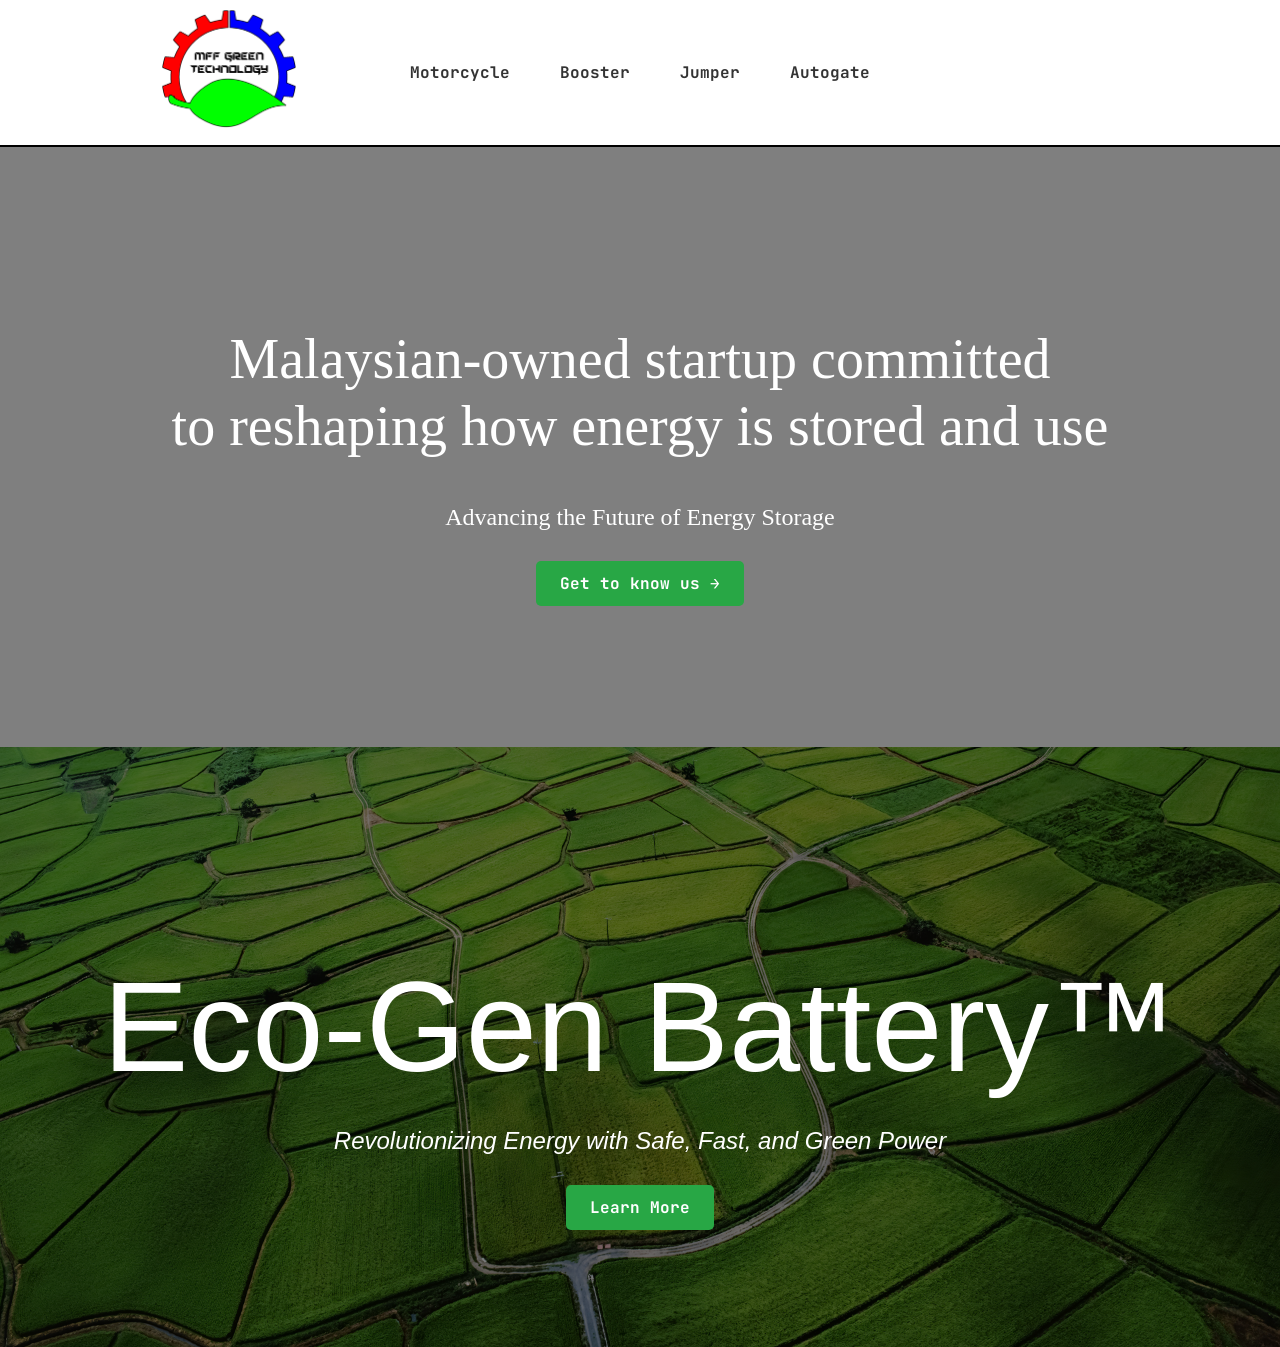
==== index.html @ 7f67dec1 "Add files via upload" ====
<!DOCTYPE html>
<html lang="en">
<head>
    <meta charset="UTF-8">
    <meta name="viewport" content="width=device-width, initial-scale=1.0">
    <title>MFF Green Technology</title>
    <link rel="icon" type="image/x-icon" href="media/Official Logo.png">
    <link href="https://fonts.googleapis.com/css2?family=JetBrains+Mono:wght@400;700&display=swap" rel="stylesheet">
    <link rel="stylesheet" href="css/main.css">
    <link rel="stylesheet" href="css/index.css">
    <script src="js/script.js"></script>
</head>
<body>
    <div class="container">
        <header class="header">
            <!-- Top Navigation -->
            <nav class="top-navbar">
                <!-- Logo Link -->
                <a href="index.html" class="logo-link">
                    <img src="media/Official Logo.png" alt="LOGO" class="logo">
                </a>

                <!-- Navigation Links -->
                <ul class="nav-links">
                    <li><a href="motorcycle.html">Motorcycle</a></li>
                    <li><a href="booster.html">Booster</a></li>
                    <li><a href="jumper.html">Jumper</a></li>
                    <li><a href="autogate.html">Autogate</a></li>
                </ul>
            </nav>
        </header>

        <div class="section1">
            <video class="s1-video" autoplay muted loop plainline>
                <source src="media/bgVideo1.mp4" type="video/mp4">
                Your browser does not support the video tag.
            </video>

            <div class="s1-content">
                <h1>Malaysian-owned startup committed <br> to reshaping how energy is stored and use</h1>
                <p>Advancing the Future of Energy Storage</p>
                <a href="about.html" class="learnbtn">Get to know us →</a>
            </div>
        </div>

        <div class="section2">
            <img src="media/bgImg1.jpg" alt="Eco-Gen Battery" class="s2-img">

            <div class="s2-content">
                <h1>Eco-Gen Battery™</h1>
                <p>Revolutionizing Energy with Safe, Fast, and Green Power</p>
                <a href="ecogenbattery.html" class="learnbtn">Learn More</a>
            </div>
        </div>
    </div>
</body>
</html>
---- css/main.css ----
/* CSS for Site General Structured */

body{
    margin: 0;
    font-family: 'JetBrains Mono', monospace;
}

/* Top-Navbar */
.top-navbar{
    display: flex;
    align-items: center;
    justify-content: space-between;
    background-color: white;
    padding: 10px 12px;
    border-bottom: 2px solid black;
    width: 100vw;
    box-sizing: border-box;
    position: relative;
}

/* Logo */
.logo{
    height: 120px;
    margin-left: 150px;
}

.logo-link{
    text-decoration: none;
    display: inline-block;
}

.nav-links{
    list-style: none;
    display: flex;
    gap: 30px;
    margin: 0;
    padding: 0;
    position: absolute;
    left: 50%;
    transform: translateX(-50%);
}

.nav-links li a{
    text-decoration: none;
    color: #333;
    font-weight: 700;
    transition: all 0.3s ease;
    font-family: 'JetBrains Mono', monospace;
    padding: 5px 10px;
    border-radius: 4px;
}

/* Hover and Active Effect */
.nav-links li a:hover,
.nav-links li a.active{
    color: white;
    background-color: green;
    transform: scale(1.05);
}

/* Tablet View */
@media (max-width:992px){
    .logo{
        height: 70px;
        margin-left: 20px;
    }

    .nav-links{
        gap: 20px;
    }
}

/* Mobile View */
@media (max-width: 600px) {
    .top-navbar {
        flex-direction: column;
        align-items: center;
        justify-content: center;
    }

    .logo{
        margin-left: 0;
        height: 80px;
    }

    .nav-links {
        position: static;
        transform: none;
        flex-direction: column;
        gap: 15px;
        width: 100%;
        text-align: center;
        margin-top: 10px;
    }
    .nav-links li a {
        display: block;
        padding: 8px 0;
        width: 100%;
    }
}
---- css/index.css ----
/* Lucida Calligraphy Regular */
@font-face {
    font-family: 'LucidaCalligraphy';
    src: url('../fonts/Lucida-Calligraphy/LucidaUnicodeCalligraphy.woff2') format('woff2'),
         url('../fonts/Lucida-Calligraphy/LucidaUnicodeCalligraphy.woff') format('woff'),
         url('../fonts/Lucida-Calligraphy/LucidaUnicodeCalligraphy.ttf') format('truetype');
    font-weight: normal;
    font-style: normal;
}

/* Lucida Calligraphy Bold */
@font-face {
    font-family: 'LucidaCalligraphy';
    src: url('../fonts/Lucida-Calligraphy/LucidaUnicodeCalligraphyBold.ttf') format('truetype');
    font-weight: bold;
    font-style: normal;
}

/* Omegle Regular */
@font-face {
    font-family: 'Omegle';
    src: url('../fonts/Omegle/OMEGLE.woff2') format('woff2'),
         url('../fonts/Omegle/OMEGLE.woff') format('woff'),
         url('../fonts/Omegle/OMEGLE.ttf') format('truetype'),
         url('../fonts/Omegle/OMEGLE.otf') format('opentype');
    font-weight: normal;
    font-style: normal;
}

/* Omegle Bold */
@font-face {
    font-family: 'Omegle';
    src: url('../fonts/Omegle/OMEGLE-Bold.ttf') format('truetype'),
         url('../fonts/Omegle/OMEGLE-Bold.otf') format('opentype');
    font-weight: bold;
    font-style: normal;
}

.section1 {
    position: relative;
    width: 100%;
    height: 600px;
    overflow: hidden;
    font-family: 'JetBrains Mono', monospace;
}

.s1-video {
    position: absolute;
    top: 0;
    left: 0;
    width: 100%;
    height: 100%;
    object-fit: cover;
    z-index: 0;
}

.s1-content {
    position: relative;
    z-index: 1;
    display: flex;
    flex-direction: column;
    align-items: center;
    justify-content: center;
    height: 100%;
    color: white;
    text-align: center;
    padding: 0 20px;
    background: rgba(0, 0, 0, 0.5); /* optional semi-transparent overlay */
}

.s1-content h1 {
    font-family: 'Rockwell', serif;
    font-size: clamp(2rem, 5vw, 3.5rem); /* responsive scaling */
    margin-bottom: 20px;
    font-weight: 500;
    line-height: 1.2;
}

.s1-content p {
    font-family: 'LucidaCalligraphy', cursive;
    font-size: clamp(1rem, 3vw, 1.5rem);
    margin-bottom: 30px;
    font-weight: 400;
    max-width: 800px;
}

.learnbtn {
    display: inline-block;
    padding: 12px 24px;
    background-color: #28a745;
    color: white;
    text-decoration: none;
    font-weight: bold;
    border-radius: 5px;
    transition: background 0.3s ease;
    font-family: 'JetBrains Mono', monospace;
}

.learnbtn:hover {
    background-color: #218838;
    transform: translateY(-2px); /* subtle hover lift */
}

.section2{
    position: relative;
    width: 100%;
    height: 600px;
    overflow: hidden;
    font-family: 'JetBrains Mono', monospace;
}

.s2-img{    
    position: absolute;
    top: 0;
    left: 0;
    width: 100%;
    height: 100%;
    object-fit: cover;
    z-index: 0;
}

.s2-content{
    position: relative;
    z-index: 1;
    display: flex;
    flex-direction: column;
    align-items: center;
    justify-content: center;
    height: 100%;
    color: white;
    text-align: center;
    padding: 0 20px;
    background: rgba(0, 0, 0, 0.5);
}

.s2-content h1 {
    font-family: 'Omegle', sans-serif;
    font-size: clamp(5rem, 10vw, 8rem);
    margin-bottom: 0;
    font-weight: 500;
    line-height: 1.2;
}

.s2-content p {
    font-family: Arial, sans-serif;
    font-style: italic;
    font-size: clamp(1rem, 3vw, 1.5rem);
    margin-bottom: 30px;
    font-weight: 400;
    max-width: 800px;
}

/* Responsive adjustments */
@media (max-width: 768px) {
    .content-video h1 {
        font-size: 2rem;
    }
    .content-video p {
        font-size: 1rem;
    }
    .learnbtn {
        padding: 10px 20px;
        font-size: 0.9rem;
    }
}
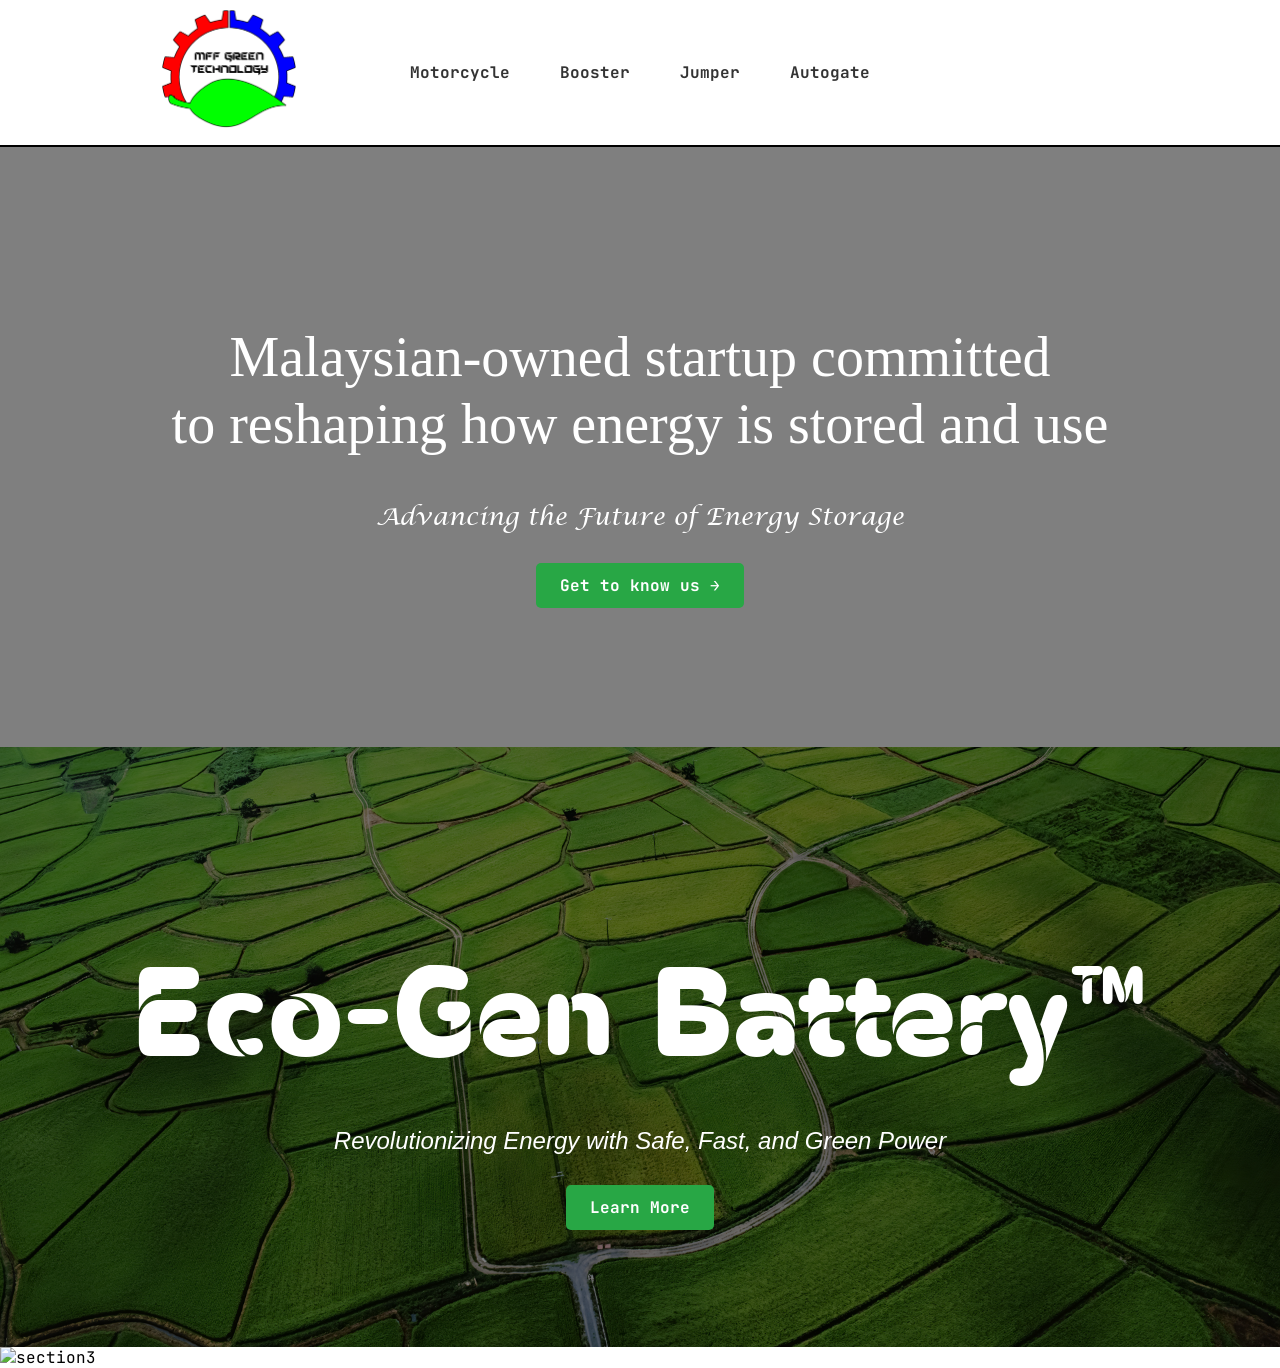
==== commit 5df1c145: "Update index.html Add features for Hamburger Menu in mobile layout" ====
--- a/index.html
+++ b/index.html
@@ -8,7 +8,7 @@
     <link href="https://fonts.googleapis.com/css2?family=JetBrains+Mono:wght@400;700&display=swap" rel="stylesheet">
     <link rel="stylesheet" href="css/main.css">
     <link rel="stylesheet" href="css/index.css">
-    <script src="js/script.js"></script>
+    <script src="js/script.js" defer></script>
 </head>
 <body>
     <div class="container">
@@ -27,6 +27,12 @@
                     <li><a href="jumper.html">Jumper</a></li>
                     <li><a href="autogate.html">Autogate</a></li>
                 </ul>
+
+                <button class="hamburger" type="button" aria-label="Toggle menu" aria-expanded="false">
+                    <span class="bar"></span>
+                    <span class="bar"></span>
+                    <span class="bar"></span>
+                </button>
             </nav>
         </header>
 
@@ -52,6 +58,10 @@
                 <a href="ecogenbattery.html" class="learnbtn">Learn More</a>
             </div>
         </div>
+
+        <div class="section3">
+            <img src="" alt="section3" class="s3-img">
+        </div>
     </div>
 </body>
-</html>+</html>
--- a/css/main.css
+++ b/css/main.css
@@ -3,6 +3,10 @@
 body{
     margin: 0;
     font-family: 'JetBrains Mono', monospace;
+}
+
+body.menu-open {
+    overflow: hidden;
 }
 
 /* Top-Navbar */
@@ -58,24 +62,34 @@
     transform: scale(1.05);
 }
 
-/* Tablet View */
-@media (max-width:992px){
-    .logo{
-        height: 70px;
-        margin-left: 20px;
-    }
+/* Hamburger — hidden on desktop */
+.hamburger{
+    display: none;
+    flex-direction: column;
+    justify-content: center;
+    gap: 5px;
+    width: 40px;
+    height: 40px;
+    padding: 0;
+    border: none;
+    background: none;
+    cursor: pointer;
+}
 
-    .nav-links{
-        gap: 20px;
-    }
+.hamburger .bar{
+    display: block;
+    width: 26px;
+    height: 3px;
+    background-color: #333;
+    border-radius: 2px;
+    transition: transform 0.3s ease, opacity 0.3s ease;
 }
 
 /* Mobile View */
 @media (max-width: 600px) {
     .top-navbar {
-        flex-direction: column;
-        align-items: center;
         justify-content: center;
+        z-index: 1001;
     }
 
     .logo{
@@ -83,18 +97,61 @@
         height: 80px;
     }
 
+    .hamburger {
+        display: flex;
+        position: absolute;
+        right: 12px;
+        top: 50%;
+        transform: translateY(-50%);
+        z-index: 1002;
+    }
+
+    .hamburger.active .bar:nth-child(1) {
+        transform: translateY(8px) rotate(45deg);
+    }
+
+    .hamburger.active .bar:nth-child(2) {
+        opacity: 0;
+    }
+
+    .hamburger.active .bar:nth-child(3) {
+        transform: translateY(-8px) rotate(-45deg);
+    }
+
     .nav-links {
-        position: static;
+        position: fixed;
+        top: 0;
+        left: 0;
+        right: 0;
+        bottom: 0;
         transform: none;
         flex-direction: column;
-        gap: 15px;
+        align-items: center;
+        justify-content: center;
+        gap: 28px;
         width: 100%;
+        height: 100%;
+        margin: 0;
+        padding: 0;
+        background-color: rgba(255, 255, 255, 0.97);
         text-align: center;
-        margin-top: 10px;
+        opacity: 0;
+        visibility: hidden;
+        pointer-events: none;
+        transition: opacity 0.3s ease, visibility 0.3s ease;
+        z-index: 1000;
     }
+
+    .nav-links.open {
+        opacity: 1;
+        visibility: visible;
+        pointer-events: auto;
+    }
+
     .nav-links li a {
         display: block;
-        padding: 8px 0;
-        width: 100%;
+        padding: 12px 24px;
+        width: auto;
+        font-size: 1.25rem;
     }
-}+}
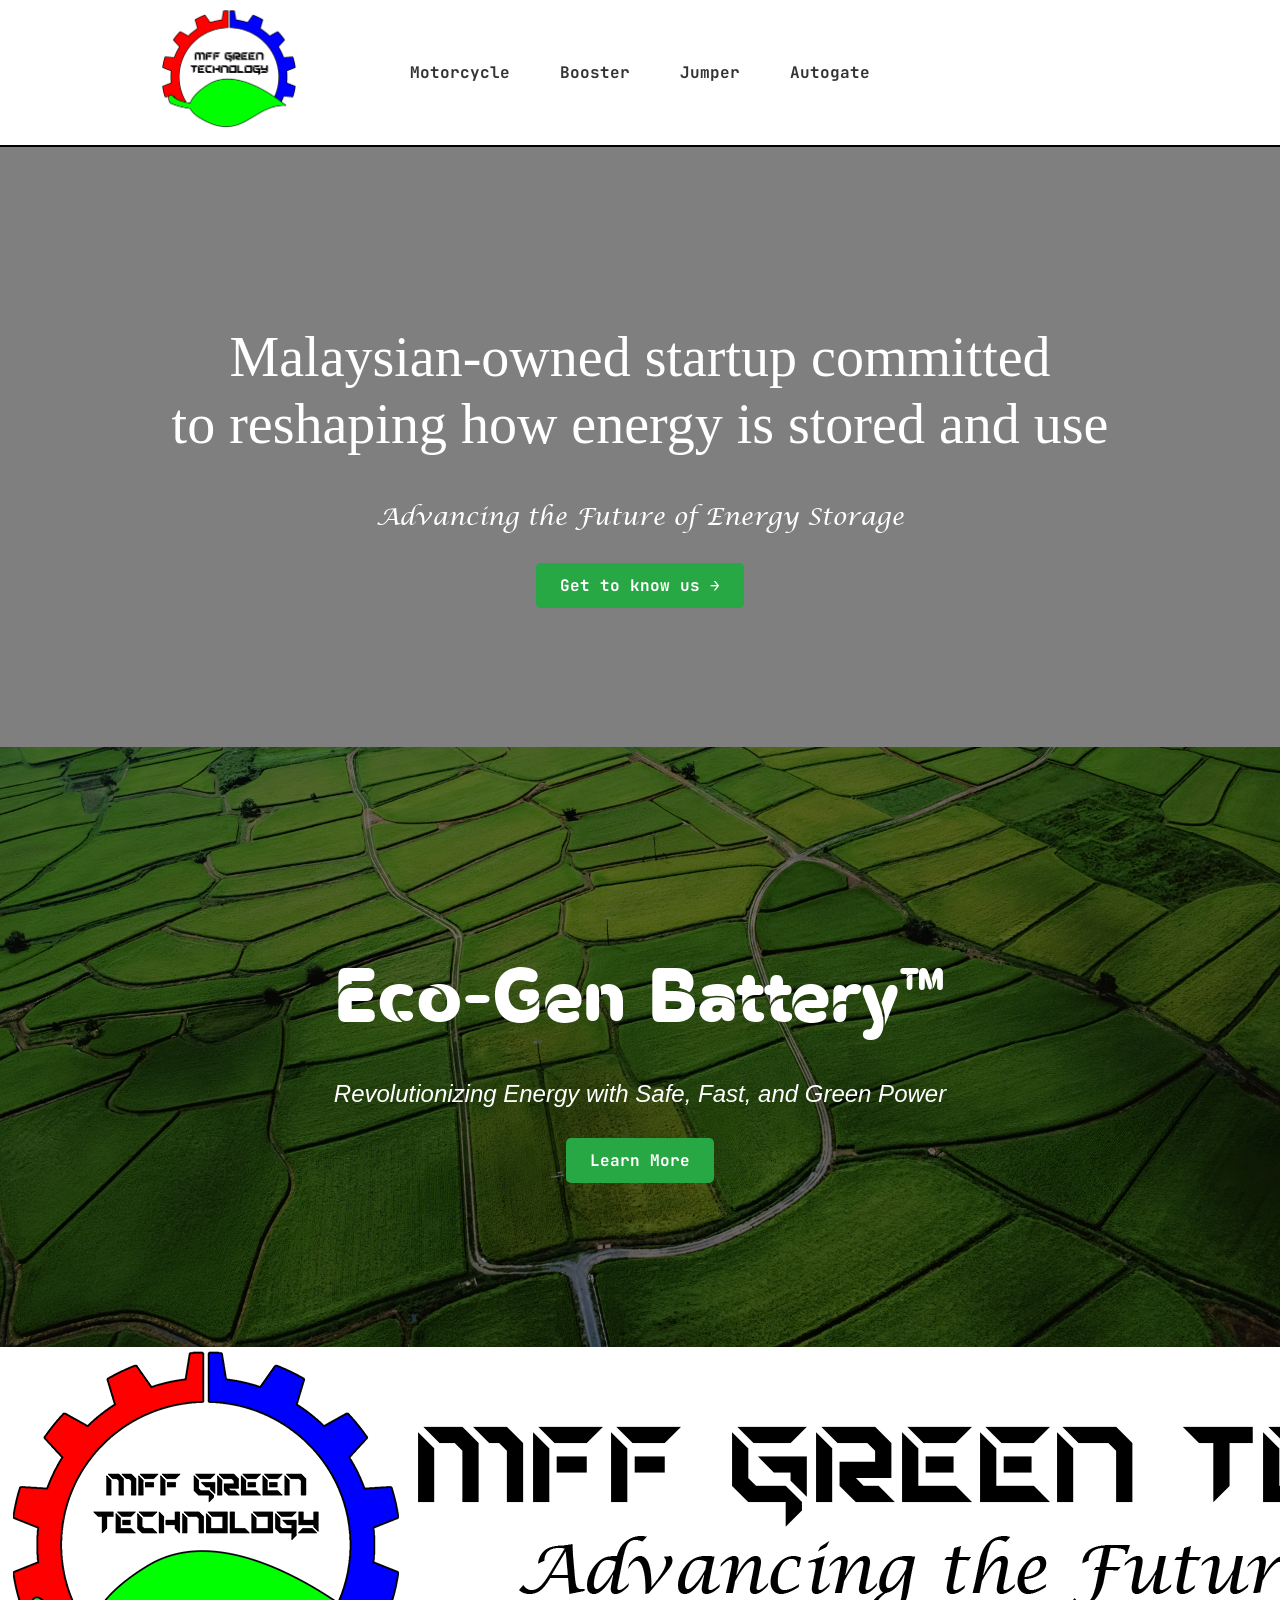
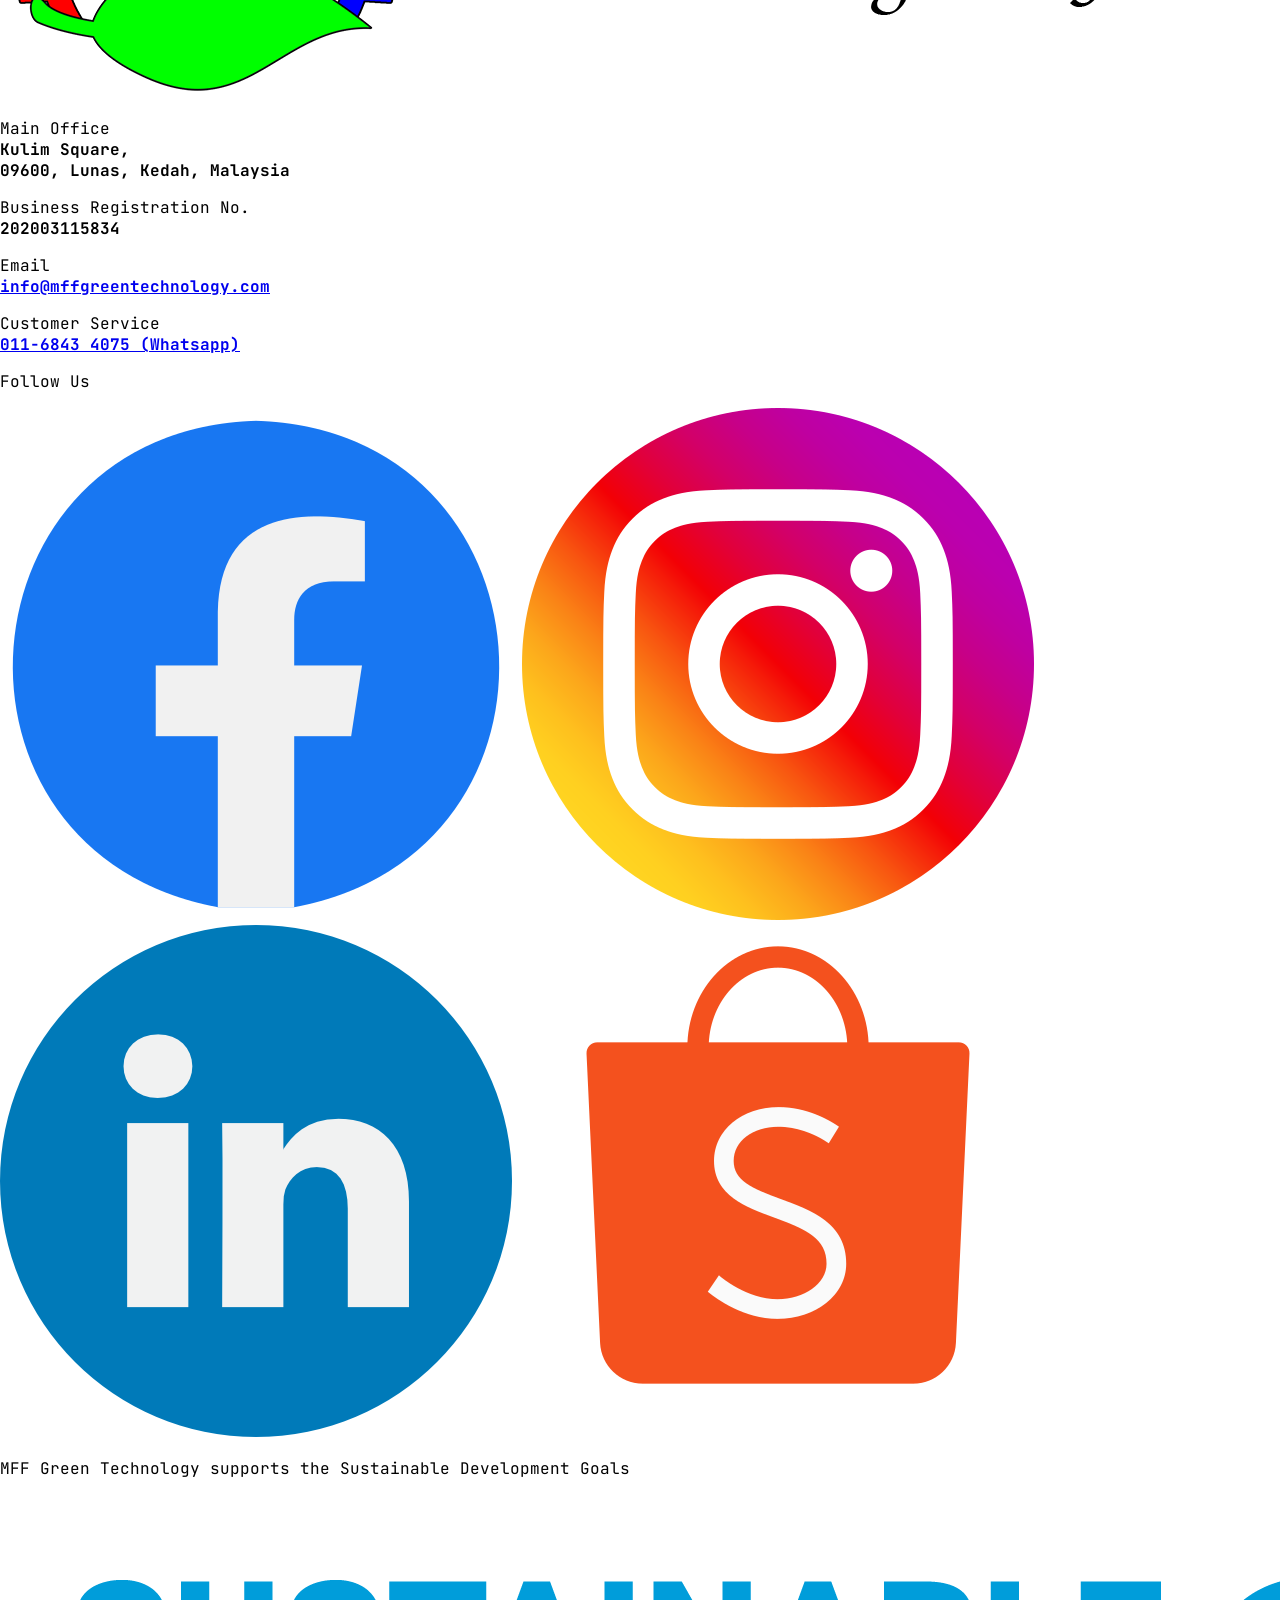
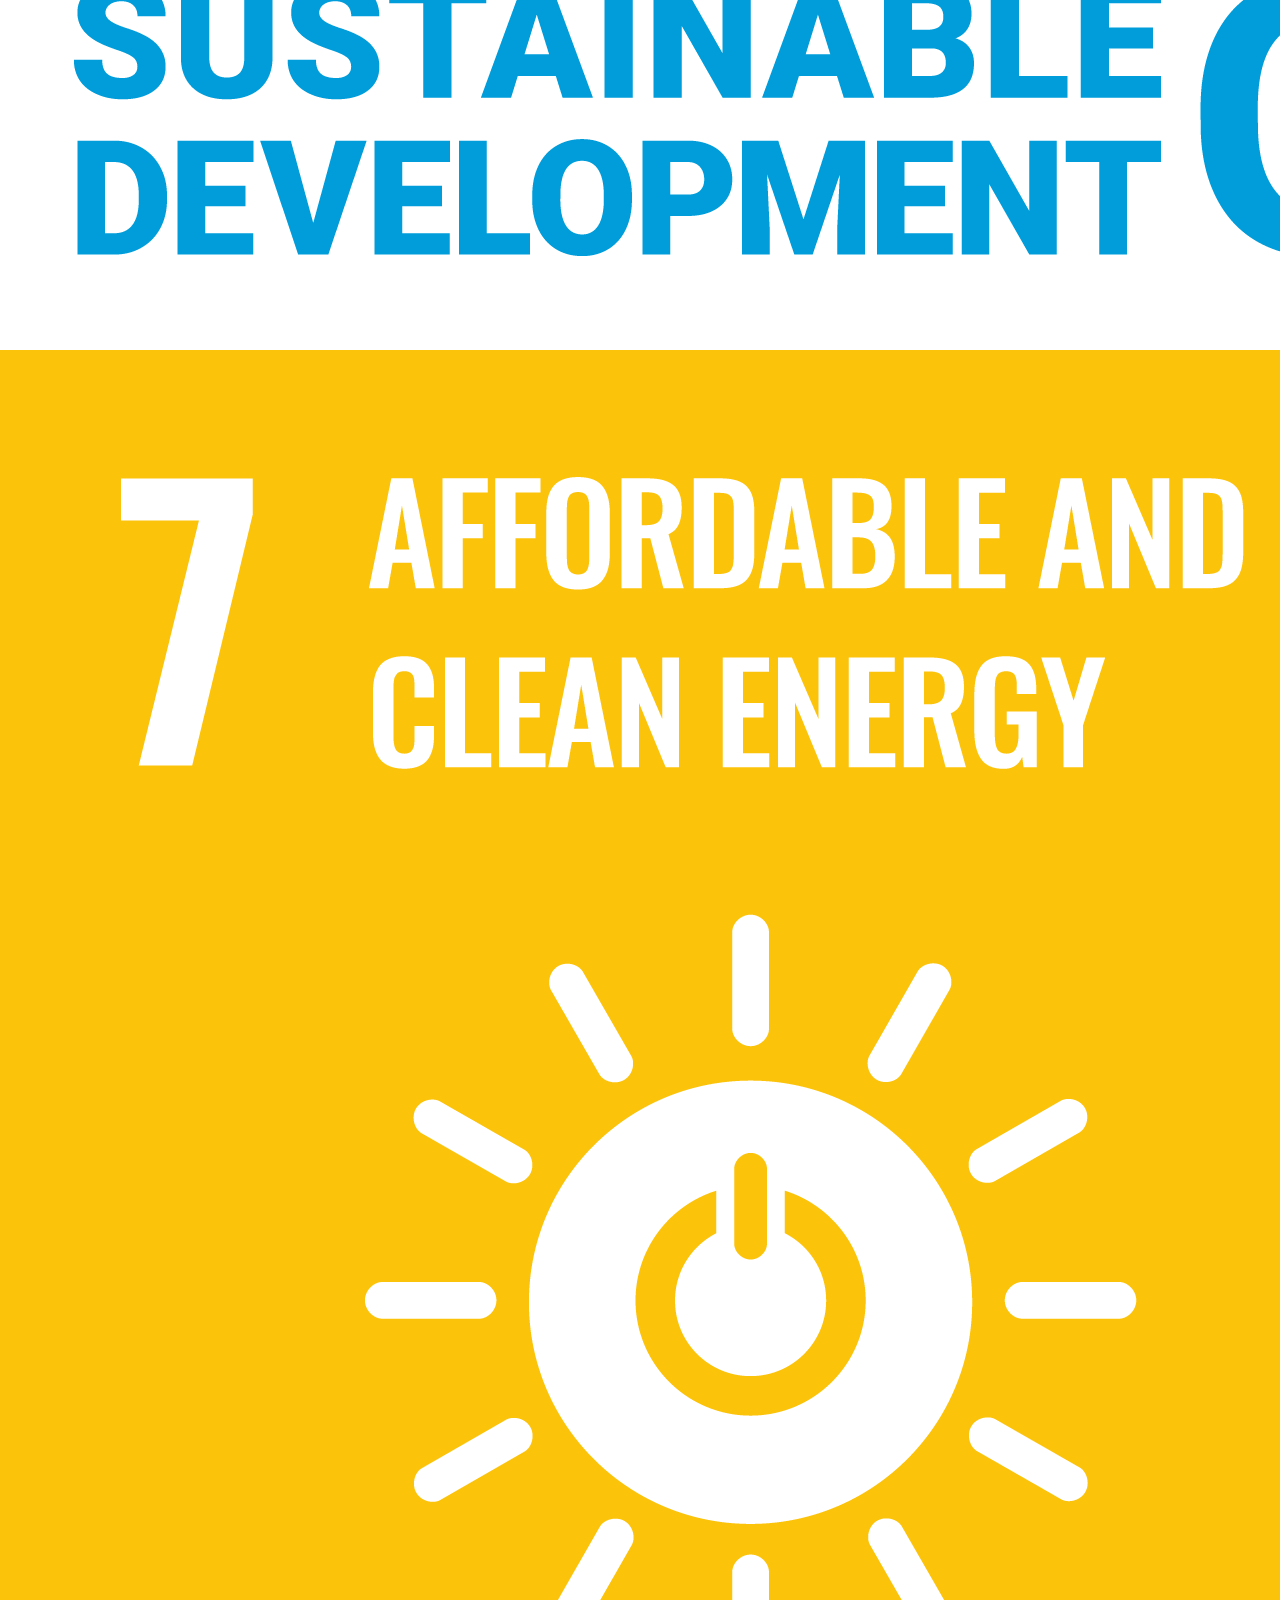
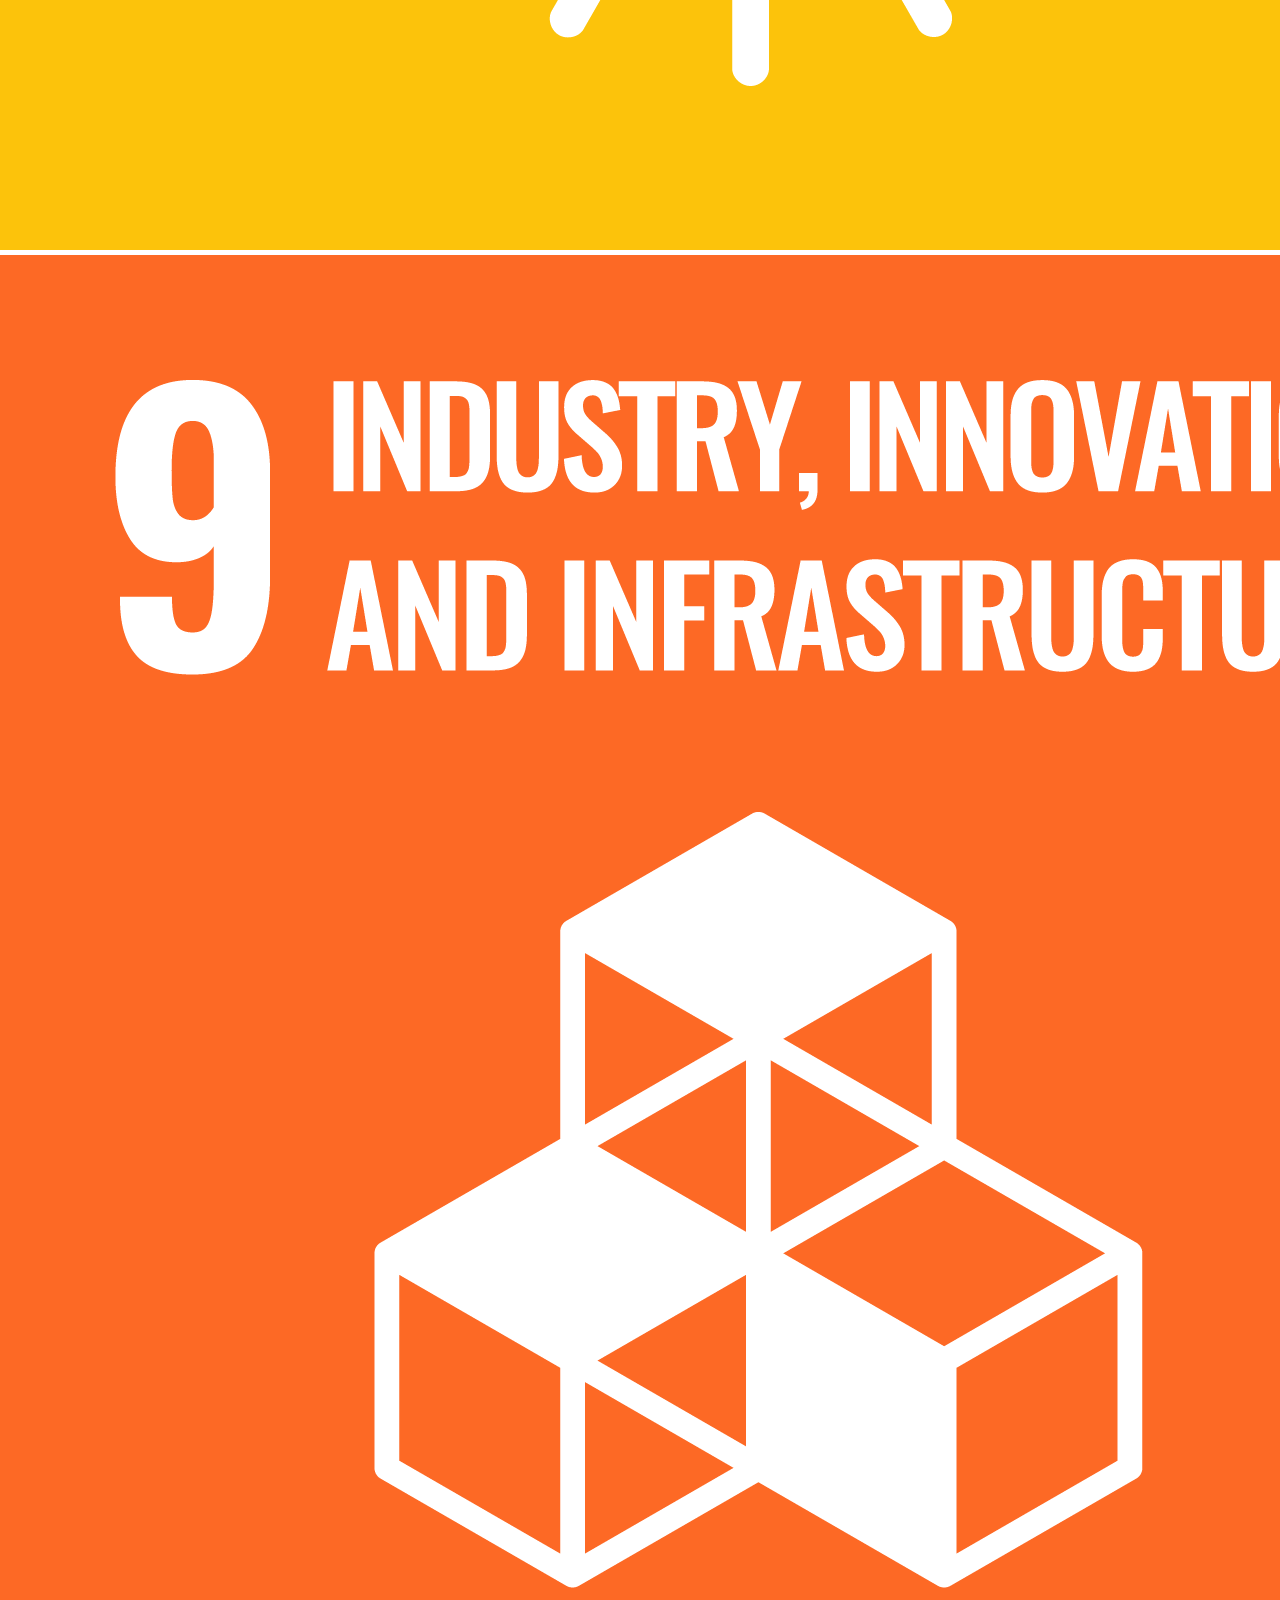
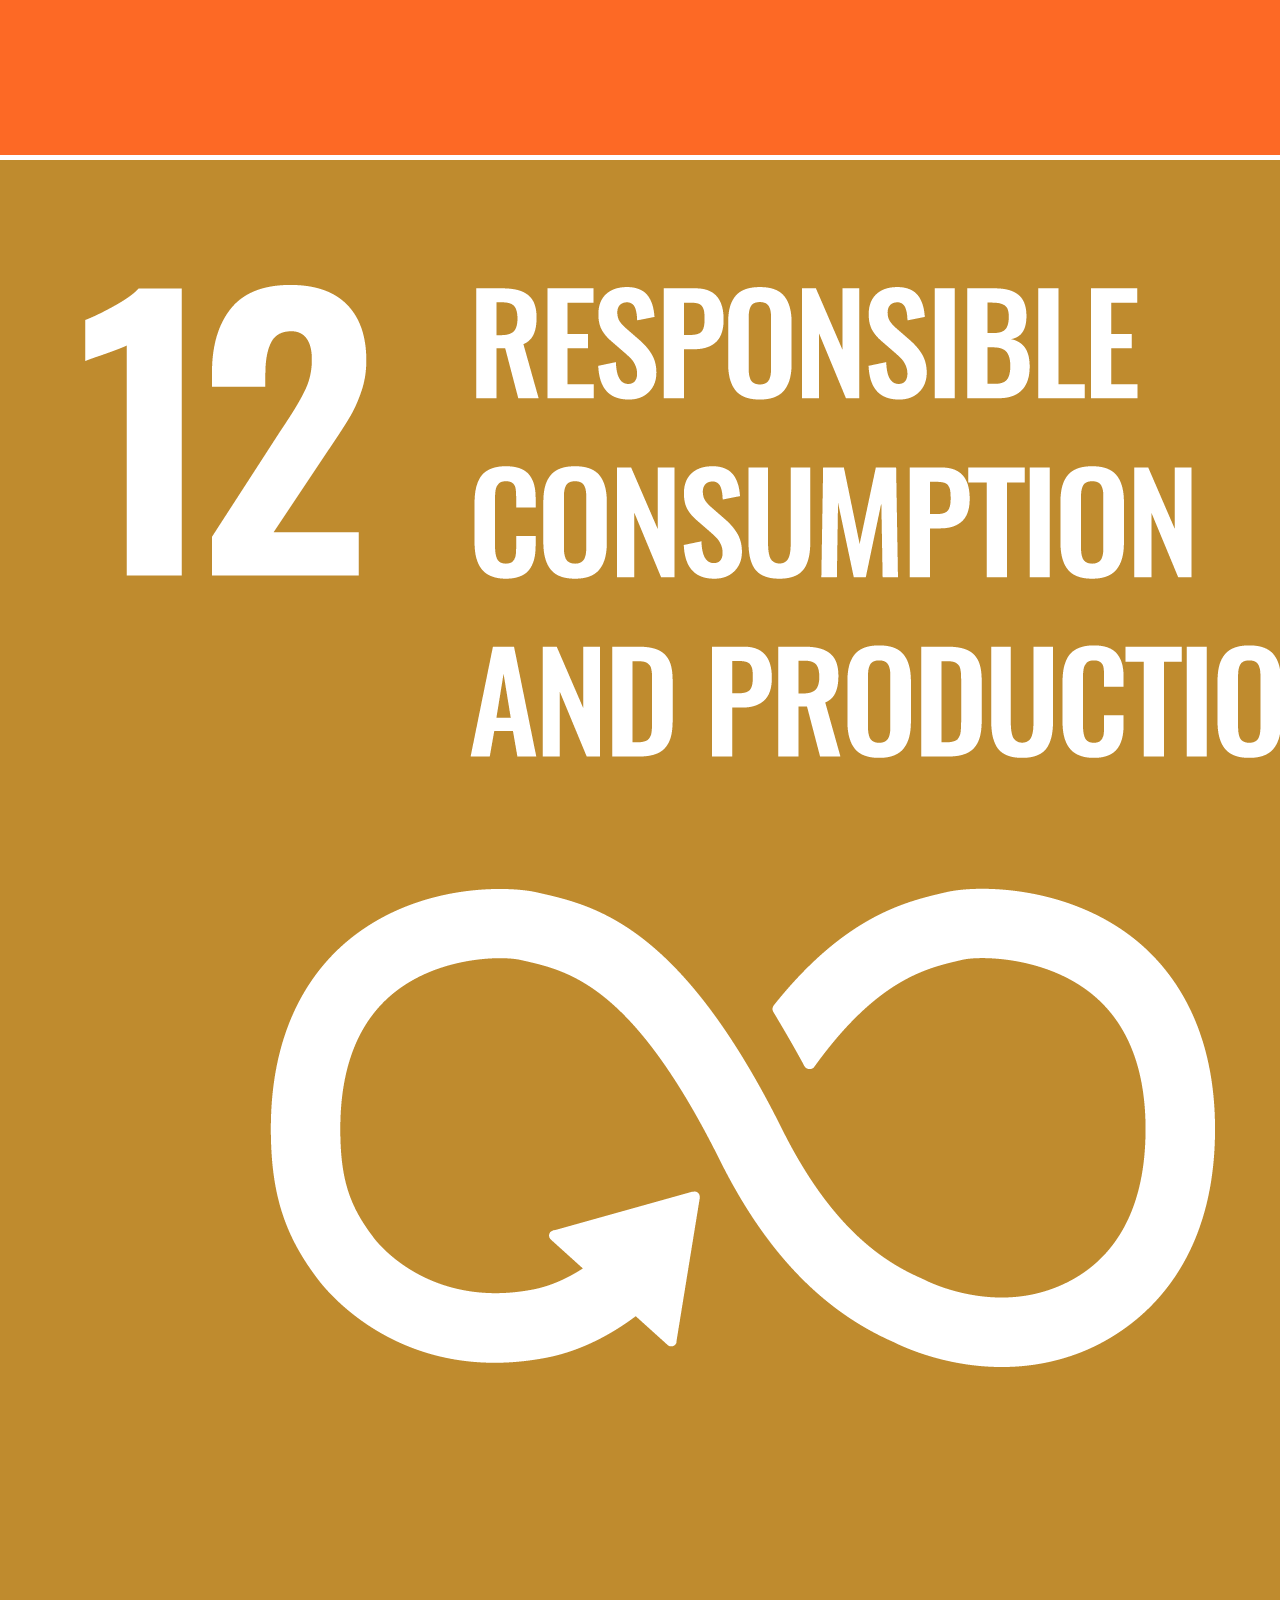
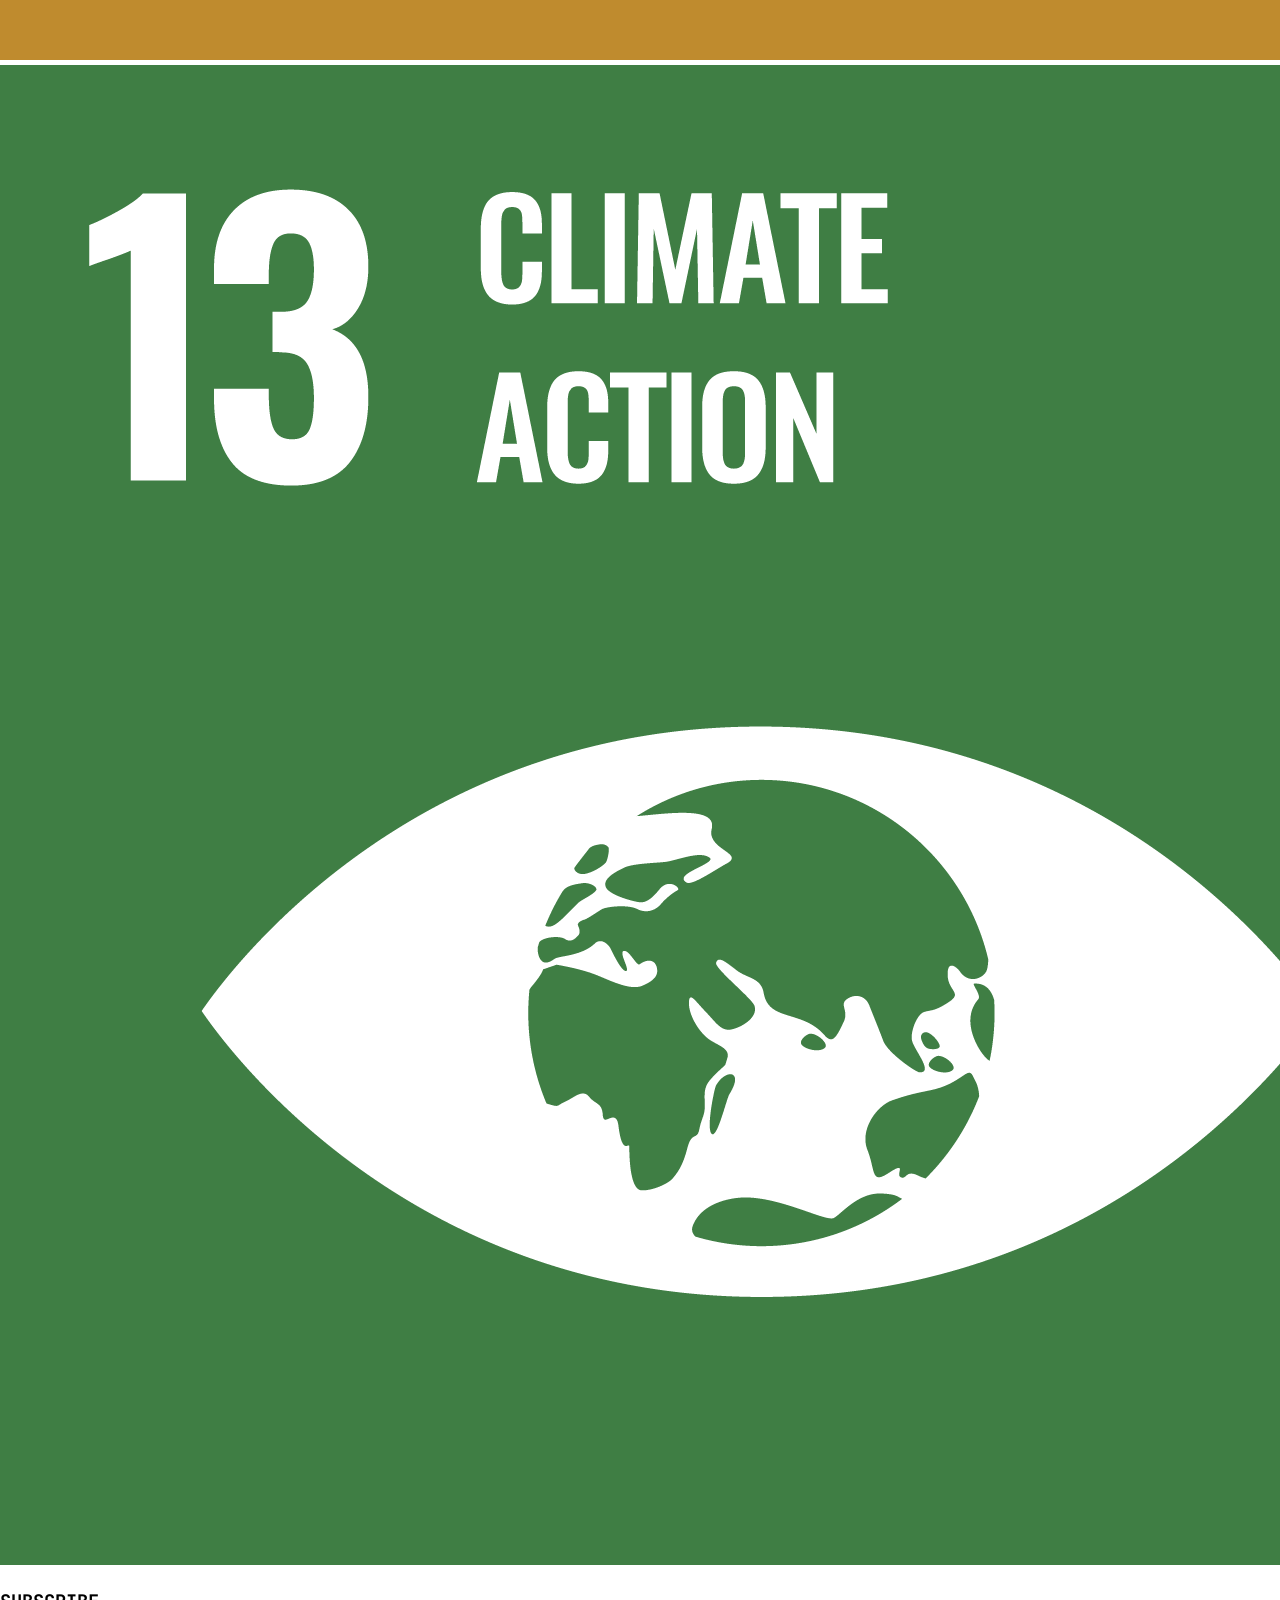
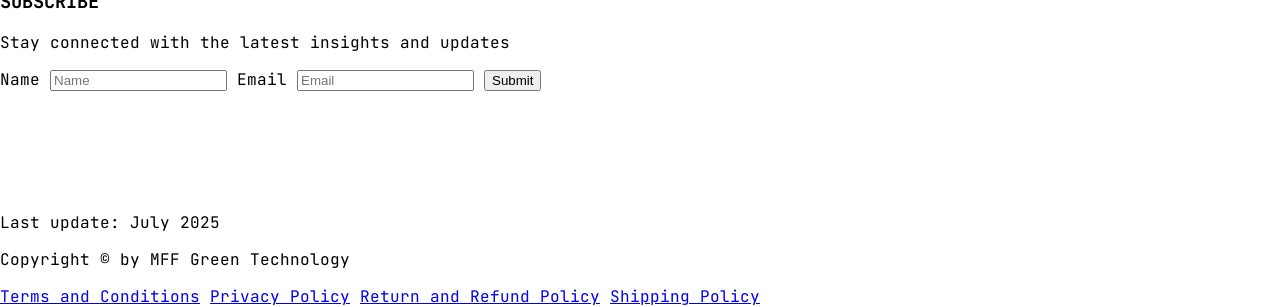
==== commit b98df792: "Update index.html" ====
--- a/index.html
+++ b/index.html
@@ -4,7 +4,7 @@
     <meta charset="UTF-8">
     <meta name="viewport" content="width=device-width, initial-scale=1.0">
     <title>MFF Green Technology</title>
-    <link rel="icon" type="image/x-icon" href="media/Official Logo.png">
+    <link rel="icon" type="image/x-icon" href="media/MFF Green Technology (White Font).png">
     <link href="https://fonts.googleapis.com/css2?family=JetBrains+Mono:wght@400;700&display=swap" rel="stylesheet">
     <link rel="stylesheet" href="css/main.css">
     <link rel="stylesheet" href="css/index.css">
@@ -12,6 +12,7 @@
 </head>
 <body>
     <div class="container">
+        <!-- Header Section -->
         <header class="header">
             <!-- Top Navigation -->
             <nav class="top-navbar">
@@ -36,6 +37,7 @@
             </nav>
         </header>
 
+        <!-- Section 1 Content -->
         <div class="section1">
             <video class="s1-video" autoplay muted loop plainline>
                 <source src="media/bgVideo1.mp4" type="video/mp4">
@@ -49,6 +51,7 @@
             </div>
         </div>
 
+        <!-- Section 2 Content -->
         <div class="section2">
             <img src="media/bgImg1.jpg" alt="Eco-Gen Battery" class="s2-img">
 
@@ -59,9 +62,67 @@
             </div>
         </div>
 
-        <div class="section3">
-            <img src="" alt="section3" class="s3-img">
-        </div>
+        <!-- Footer Section -->
+        <footer class="footer">
+            <!-- Footer Top -->
+            <!-- Logo with Tagline -->
+            <div class="footer-top">
+                <img src="media/Official Logo with Tagline.png" alt="Logo with Tagline" class="logoTagline">
+            </div>
+
+            <div class="footer-content">
+                <!-- Left Column -->
+                <div class="footer-left">
+                    <p>Main Office <br><strong>Kulim Square,<br>09600, Lunas, Kedah, Malaysia</strong></p>
+                    <p>Business Registration No. <br><strong>202003115834</strong></p>
+                    <p>Email <br><strong><a href="mailto:info@mffgreentechnology.com">info@mffgreentechnology.com</a></strong></p>
+                    <p>Customer Service <br><strong><a href="tel:01168434075">011-6843 4075 (Whatsapp)</a></strong></p>
+                    
+                    <p>Follow Us</p>
+                    <div class="social-icons">
+                        <a href="https://www.facebook.com/mffgreentechnology" target="_blank" rel="noopener noreferrer"><img src="media/icon/facebook.png" alt="Facebook icon"></a>
+                        <a href="https://www.instagram.com/mffgreentechnology/" target="_blank" rel="noopener noreferrer"><img src="media/icon/instagram.png" alt="Instagram icon"></a>
+                        <a href="https://www.linkedin.com/company/mff-green-technology/" target="_blank" rel="noopener noreferrer"><img src="media/icon/linkedin.png" alt="Linkedin icon"></a>
+                        <a href="https://shopee.com.my/ecogenbattery" target="_blank" rel="noopener noreferrer"><img src="media/icon/shopee.png" alt="Shopee icon"></a>
+                    </div>
+                    
+                    <p>MFF Green Technology supports the Sustainable Development Goals</p>
+                    <div class="sdg-icons">
+                        <img src="media/icon/E_SDG_logo.png" alt="Sustainable Development Goals" class="sdg-logo">
+                        <img src="media/icon/E-WEB-Goal-07.png" alt="SDG Goal 7" class="sdg-goal">
+                        <img src="media/icon/E-WEB-Goal-09.png" alt="SDG Goal 9" class="sdg-goal">
+                        <img src="media/icon/E-WEB-Goal-12.png" alt="SDG Goal 12" class="sdg-goal">
+                        <img src="media/icon/E-WEB-Goal-13.png" alt="SDG Goal 13" class="sdg-goal">
+                    </div>
+                </div>
+
+                <!-- Right Column -->
+                <div class="footer-right">
+                    <h3>SUBSCRIBE</h3>
+                    <p>Stay connected with the latest insights and updates</p>
+                    <form action="" method="post" class="subscribe-form">
+                        <label for="name" class="sr-only">Name</label>
+                        <input type="text" name="name" placeholder="Name" required>
+
+                        <label for="email" class="sr-only">Email</label>
+                        <input type="email" name="email" placeholder="Email" required>
+                        <button type="submit">Submit</button>
+                    </form>
+                    
+                    <br><br><br><br><br>
+                    <p class="update-info">Last update: July 2025</p>
+                    <p class="update-info">Copyright &copy; by MFF Green Technology</p>
+                </div>
+            </div>
+
+            <!-- Footer Bottom -->
+            <div class="footer-bottom">
+                <a href="#">Terms and Conditions</a>
+                <a href="#">Privacy Policy</a>
+                <a href="#">Return and Refund Policy</a>
+                <a href="#">Shipping Policy</a>
+            </div>
+        </footer>
     </div>
 </body>
 </html>
--- a/css/main.css
+++ b/css/main.css
@@ -85,6 +85,81 @@
     transition: transform 0.3s ease, opacity 0.3s ease;
 }
 
+/* iPad — same desktop structure, tighter spacing */
+@media (min-width: 601px) and (max-width: 1024px) {
+    .top-navbar {
+        padding: 10px 24px;
+        width: 100%;
+    }
+
+    .logo {
+        margin-left: 0;
+        height: 96px;
+    }
+
+    .nav-links {
+        position: static;
+        transform: none;
+        left: auto;
+        flex: 1;
+        justify-content: center;
+        gap: 20px;
+    }
+
+    .nav-links li a {
+        padding: 6px 8px;
+        font-size: 0.95rem;
+    }
+}
+
+/* iPad portrait */
+@media (min-width: 601px) and (max-width: 1024px) and (orientation: portrait) {
+    .top-navbar {
+        padding: 8px 20px;
+    }
+
+    .logo {
+        height: 84px;
+    }
+
+    .nav-links {
+        gap: 12px;
+    }
+
+    .nav-links li a {
+        font-size: 0.85rem;
+        padding: 5px 6px;
+    }
+}
+
+/* iPad landscape */
+@media (min-width: 601px) and (max-width: 1024px) and (orientation: landscape) {
+    .logo {
+        height: 88px;
+    }
+
+    .nav-links {
+        gap: 22px;
+    }
+}
+
+/* iPad Pro / Air landscape (touch only, so laptops stay desktop) */
+@media (min-width: 1025px) and (max-width: 1366px) and (hover: none) and (pointer: coarse) {
+    .top-navbar {
+        padding: 10px 28px;
+        width: 100%;
+    }
+
+    .logo {
+        margin-left: 48px;
+        height: 100px;
+    }
+
+    .nav-links {
+        gap: 24px;
+    }
+}
+
 /* Mobile View */
 @media (max-width: 600px) {
     .top-navbar {
@@ -94,7 +169,7 @@
 
     .logo{
         margin-left: 0;
-        height: 80px;
+        height: 120px;
     }
 
     .hamburger {
--- a/css/index.css
+++ b/css/index.css
@@ -135,10 +135,10 @@
 
 .s2-content h1 {
     font-family: 'Omegle', sans-serif;
-    font-size: clamp(5rem, 10vw, 8rem);
-    margin-bottom: 0;
+    font-size: clamp(4rem, 6vw, 8rem);
+    margin-bottom: 10px;
     font-weight: 500;
-    line-height: 1.2;
+    line-height: 1.1;
 }
 
 .s2-content p {
@@ -150,16 +150,95 @@
     max-width: 800px;
 }
 
-/* Responsive adjustments */
-@media (max-width: 768px) {
-    .content-video h1 {
-        font-size: 2rem;
-    }
-    .content-video p {
-        font-size: 1rem;
-    }
-    .learnbtn {
-        padding: 10px 20px;
-        font-size: 0.9rem;
-    }
-}+/* iPad — desktop layout, scaled to tablet viewport */
+@media (min-width: 601px) and (max-width: 1024px) {
+    .s1-content,
+    .s2-content {
+        padding: 0 48px;
+    }
+}
+
+/* iPad portrait */
+@media (min-width: 601px) and (max-width: 1024px) and (orientation: portrait) {
+    .section1,
+    .section2 {
+        height: 52vh;
+        min-height: 480px;
+    }
+
+    .s1-content h1 {
+        font-size: clamp(1.75rem, 4.2vw, 2.75rem);
+    }
+
+    .s1-content p,
+    .s2-content p {
+        font-size: clamp(1rem, 2.2vw, 1.35rem);
+        max-width: 640px;
+    }
+
+    .s2-content h1 {
+        font-size: clamp(3.5rem, 8vw, 6rem);
+    }
+}
+
+/* iPad landscape */
+@media (min-width: 601px) and (max-width: 1024px) and (orientation: landscape) {
+    .section1,
+    .section2 {
+        height: 70vh;
+        min-height: 420px;
+        max-height: 640px;
+    }
+
+    .s1-content h1 {
+        font-size: clamp(1.6rem, 3.2vw, 2.6rem);
+        margin-bottom: 14px;
+    }
+
+    .s1-content p,
+    .s2-content p {
+        font-size: clamp(0.95rem, 1.8vw, 1.3rem);
+        margin-bottom: 22px;
+    }
+
+    .s2-content h1 {
+        font-size: clamp(3.25rem, 6vw, 5.5rem);
+    }
+}
+
+/* iPad Pro / Air landscape */
+@media (min-width: 1025px) and (max-width: 1366px) and (hover: none) and (pointer: coarse) {
+    .section1,
+    .section2 {
+        height: 68vh;
+        max-height: 720px;
+    }
+
+    .s1-content,
+    .s2-content {
+        padding: 0 64px;
+    }
+}
+
+/* Mobile Layout */
+@media (max-width: 600px){
+    .section1{
+        height: 400px;
+    }
+
+    .s1-content h1{
+        font-size: clamp(1.25rem, 4vw, 1.5rem);
+    }
+
+    .section2{
+        height: 400px;
+    }
+
+    .s2-content h1{
+        font-size: clamp(2rem, 2vw, 1.5rem);
+    }
+
+    .s2-content p{
+        font-size: clamp(0.95rem, 1.8vw, 1.3rem);
+    }
+}
